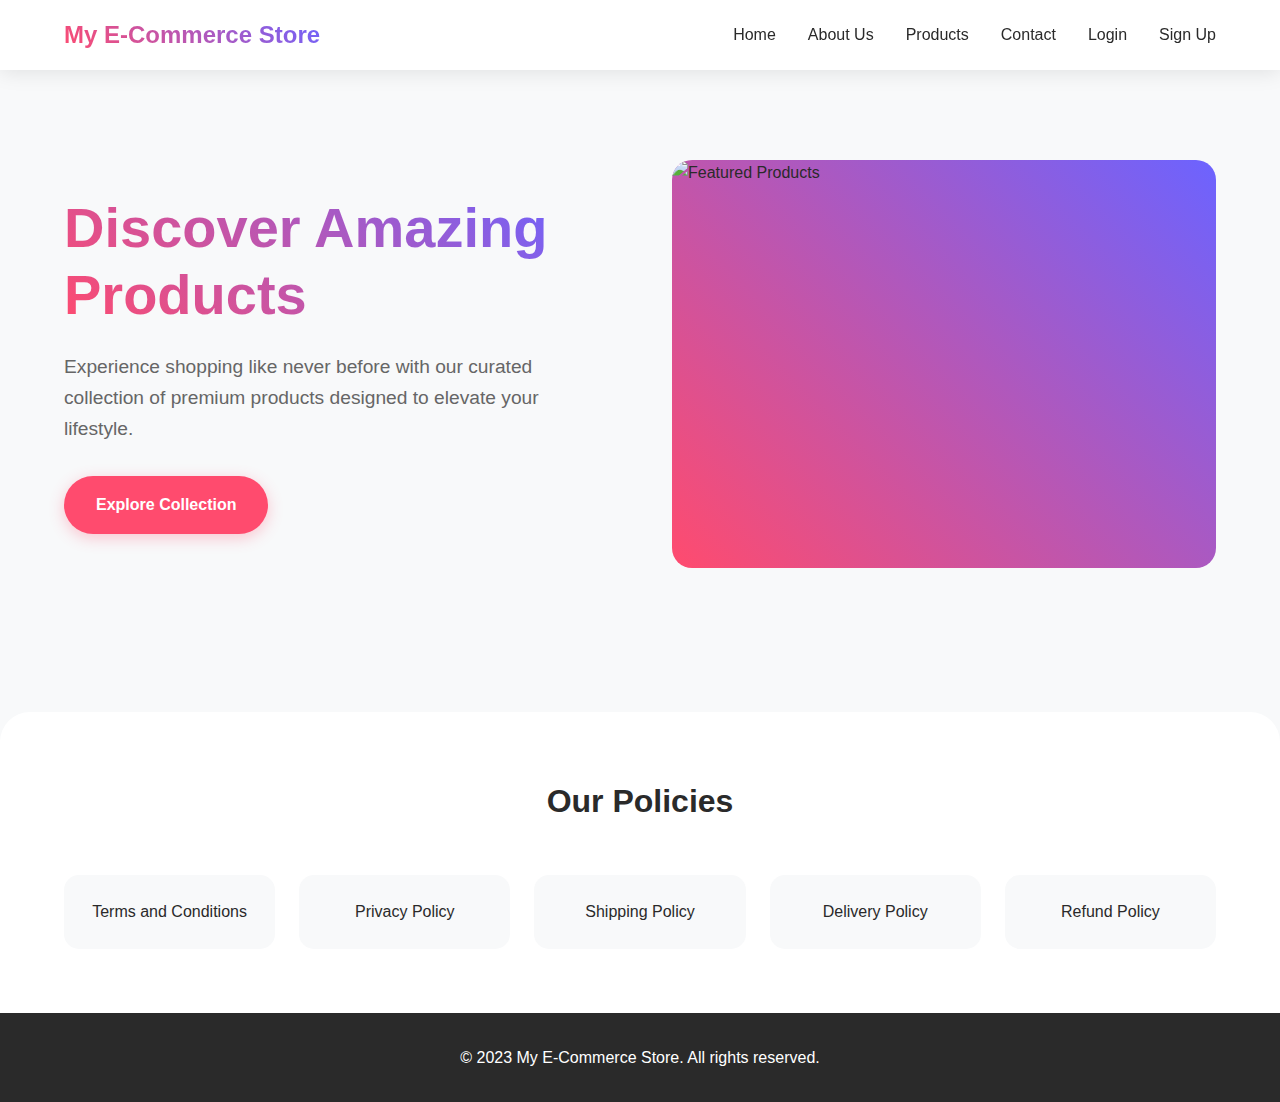
==== index.html @ 9bf07b32 "pov ui redesigned" ====
<!DOCTYPE html>
<html lang="en">
<head>
    <meta charset="UTF-8">
    <meta name="viewport" content="width=device-width, initial-scale=1.0">
    <title>Home - E-Commerce Website</title>
    <style>
        /* base styles */
        * {
            margin: 0;
            padding: 0;
            box-sizing: border-box;
        }

        :root {
            --primary: #FF4B6E;
            --secondary: #6C63FF;
            --dark: #2A2A2A;
            --light: #F8F9FA;
            --accent: #00D9A5;
        }

        body {
            font-family: 'Inter', -apple-system, BlinkMacSystemFont, sans-serif;
            line-height: 1.6;
            color: var(--dark);
            background-color: var(--light);
        }

        /* Header styles */
        header {
            position: fixed;
            width: 100%;
            top: 0;
            background: rgba(255, 255, 255, 0.95);
            backdrop-filter: blur(10px);
            padding: 1rem 5%;
            z-index: 1000;
            box-shadow: 0 2px 20px rgba(0,0,0,0.1);
        }

        .header-container {
            max-width: 1400px;
            margin: 0 auto;
            display: flex;
            justify-content: space-between;
            align-items: center;
        }

        .logo h1 {
            font-size: 1.5rem;
            font-weight: 800;
            background: linear-gradient(45deg, var(--primary), var(--secondary));
            -webkit-background-clip: text;
            -webkit-text-fill-color: transparent;
        }

        /* Navigation styles */
        nav ul {
            display: flex;
            gap: 2rem;
            list-style: none;
            align-items: center;
        }

        nav a {
            color: var(--dark);
            text-decoration: none;
            font-weight: 500;
            position: relative;
        }

        nav a::after {
            content: '';
            position: absolute;
            width: 0;
            height: 2px;
            bottom: -4px;
            left: 0;
            background-color: var(--primary);
            transition: width 0.3s ease;
        }

        nav a:hover::after {
            width: 100%;
        }

        /* Hero section */
        .hero {
            margin-top: 80px;
            padding: 5rem 5%;
            display: grid;
            grid-template-columns: 1fr 1fr;
            gap: 4rem;
            align-items: center;
            max-width: 1400px;
            margin-left: auto;
            margin-right: auto;
        }

        .hero-content {
            padding-right: 2rem;
        }

        .hero h2 {
            font-size: 3.5rem;
            line-height: 1.2;
            margin-bottom: 1.5rem;
            background: linear-gradient(45deg, var(--primary), var(--secondary));
            -webkit-background-clip: text;
            -webkit-text-fill-color: transparent;
        }

        .hero p {
            font-size: 1.2rem;
            color: #666;
            margin-bottom: 2rem;
        }

        .hero-image {
            background: linear-gradient(45deg, var(--primary), var(--secondary));
            border-radius: 20px;
            aspect-ratio: 4/3;
            overflow: hidden;
        }

        .btn {
            display: inline-block;
            background: var(--primary);
            color: white;
            padding: 1rem 2rem;
            border-radius: 50px;
            text-decoration: none;
            font-weight: 600;
            transition: transform 0.3s, box-shadow 0.3s;
            box-shadow: 0 4px 15px rgba(255, 75, 110, 0.3);
        }

        .btn:hover {
            transform: translateY(-2px);
            box-shadow: 0 6px 20px rgba(255, 75, 110, 0.4);
        }

        /* Policies section */
        .policies {
            background-color: white;
            padding: 4rem 5%;
            border-radius: 30px 30px 0 0;
            margin-top: 4rem;
        }

        .policies-container {
            max-width: 1400px;
            margin: 0 auto;
        }

        .policies h3 {
            text-align: center;
            font-size: 2rem;
            margin-bottom: 3rem;
            color: var(--dark);
        }

        .policies ul {
            display: grid;
            grid-template-columns: repeat(auto-fit, minmax(200px, 1fr));
            gap: 1.5rem;
            list-style: none;
        }

        .policies a {
            display: block;
            text-decoration: none;
            color: var(--dark);
            background: var(--light);
            padding: 1.5rem;
            border-radius: 15px;
            text-align: center;
            transition: transform 0.3s, box-shadow 0.3s;
            font-weight: 500;
        }

        .policies a:hover {
            transform: translateY(-5px);
            box-shadow: 0 10px 20px rgba(0,0,0,0.1);
            color: var(--primary);
        }

        /* Footer styles */
        footer {
            background-color: var(--dark);
            color: white;
            text-align: center;
            padding: 2rem;
        }

        /* Responsive design */
        @media (max-width: 968px) {
            .hero {
                grid-template-columns: 1fr;
                text-align: center;
                padding: 3rem 5%;
            }

            .hero-content {
                padding-right: 0;
            }

            .hero h2 {
                font-size: 2.5rem;
            }

            nav {
                display: none; /* In real implementation, add a mobile menu */
            }
        }

        @media (max-width: 768px) {
            .policies ul {
                grid-template-columns: 1fr;
            }
        }
    </style>
</head>
<body>
    <header>
        <div class="header-container">
            <div class="logo">
                <h1>My E-Commerce Store</h1>
            </div>
            <nav>
                <ul>
                    <li><a href="index.html">Home</a></li>
                    <li><a href="about-us.html">About Us</a></li>
                    <li><a href="product-catalog.html">Products</a></li>
                    <li><a href="contact.html">Contact</a></li>
                    <li><a href="login.html">Login</a></li>
                    <li><a href="signup.html">Sign Up</a></li>
                    
                </ul>
            </nav>
        </div>
    </header>

    <main>
        <section class="hero">
            <div class="hero-content">
                <h2>Discover Amazing Products</h2>
                <p>Experience shopping like never before with our curated collection of premium products designed to elevate your lifestyle.</p>
                <a href="product-catalog.html" class="btn">Explore Collection</a>
            </div>
            <div class="hero-image">
                <img src="/api/placeholder/600/450" alt="Featured Products" style="width: 100%; height: 100%; object-fit: cover;">
            </div>
        </section>

        <section class="policies">
            <div class="policies-container">
                <h3>Our Policies</h3>
                <ul>
                    <li><a href="terms-and-conditions.html">Terms and Conditions</a></li>
                    <li><a href="privacy-policy.html">Privacy Policy</a></li>
                    <li><a href="shipping-policy.html">Shipping Policy</a></li>
                    <li><a href="delivery-policy.html">Delivery Policy</a></li>
                    <li><a href="refund-policy.html">Refund Policy</a></li>
                </ul>
            </div>
        </section>
    </main>

    <footer>
        <p>&copy; 2023 My E-Commerce Store. All rights reserved.</p>
    </footer>

    <script src="script.js"></script>
</body>
</html>
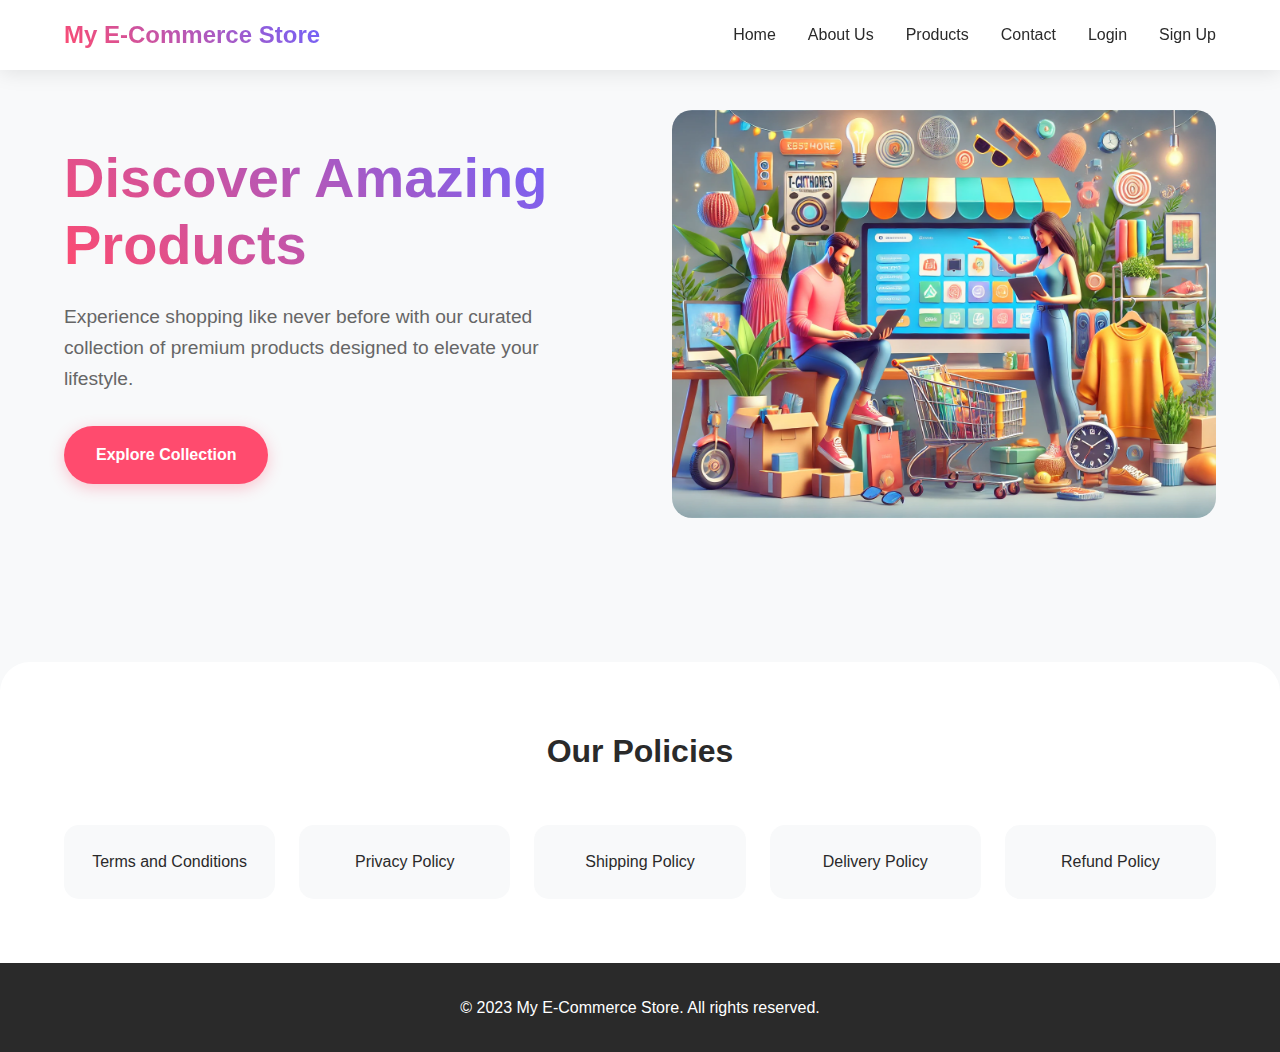
==== commit 6d456761: "images added" ====
--- a/index.html
+++ b/index.html
@@ -87,7 +87,7 @@
 
         /* Hero section */
         .hero {
-            margin-top: 80px;
+            margin-top: 30px;
             padding: 5rem 5%;
             display: grid;
             grid-template-columns: 1fr 1fr;
@@ -236,7 +236,7 @@
                     <li><a href="contact.html">Contact</a></li>
                     <li><a href="login.html">Login</a></li>
                     <li><a href="signup.html">Sign Up</a></li>
-                    
+
                 </ul>
             </nav>
         </div>
@@ -250,7 +250,7 @@
                 <a href="product-catalog.html" class="btn">Explore Collection</a>
             </div>
             <div class="hero-image">
-                <img src="/api/placeholder/600/450" alt="Featured Products" style="width: 100%; height: 100%; object-fit: cover;">
+                <img src="/images/heroimage.png" alt="Featured Products" style="width: 100%; height: 100%; object-fit: cover;">
             </div>
         </section>
 
@@ -258,11 +258,11 @@
             <div class="policies-container">
                 <h3>Our Policies</h3>
                 <ul>
-                    <li><a href="terms-and-conditions.html">Terms and Conditions</a></li>
+                    <li><a href="#">Terms and Conditions</a></li>
                     <li><a href="privacy-policy.html">Privacy Policy</a></li>
-                    <li><a href="shipping-policy.html">Shipping Policy</a></li>
-                    <li><a href="delivery-policy.html">Delivery Policy</a></li>
-                    <li><a href="refund-policy.html">Refund Policy</a></li>
+                    <li><a href="#">Shipping Policy</a></li>
+                    <li><a href="#">Delivery Policy</a></li>
+                    <li><a href="#">Refund Policy</a></li>
                 </ul>
             </div>
         </section>
